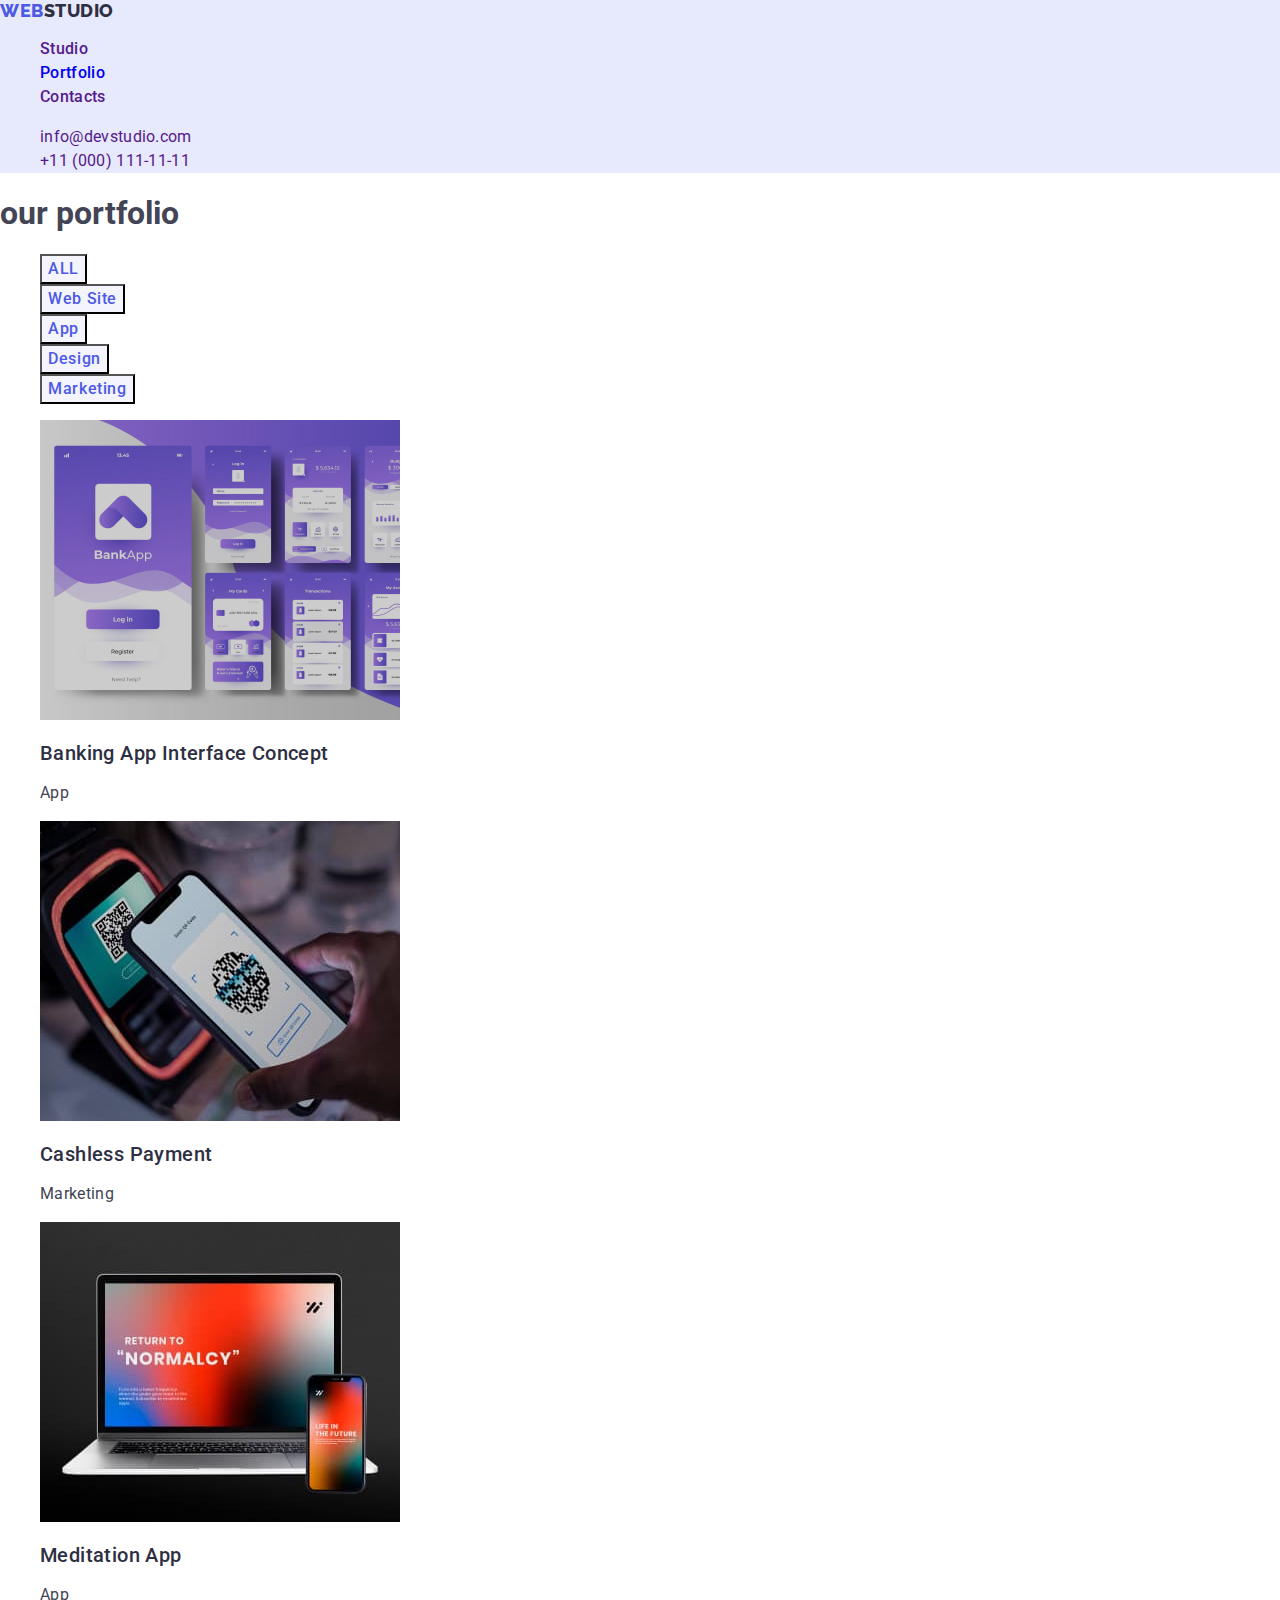
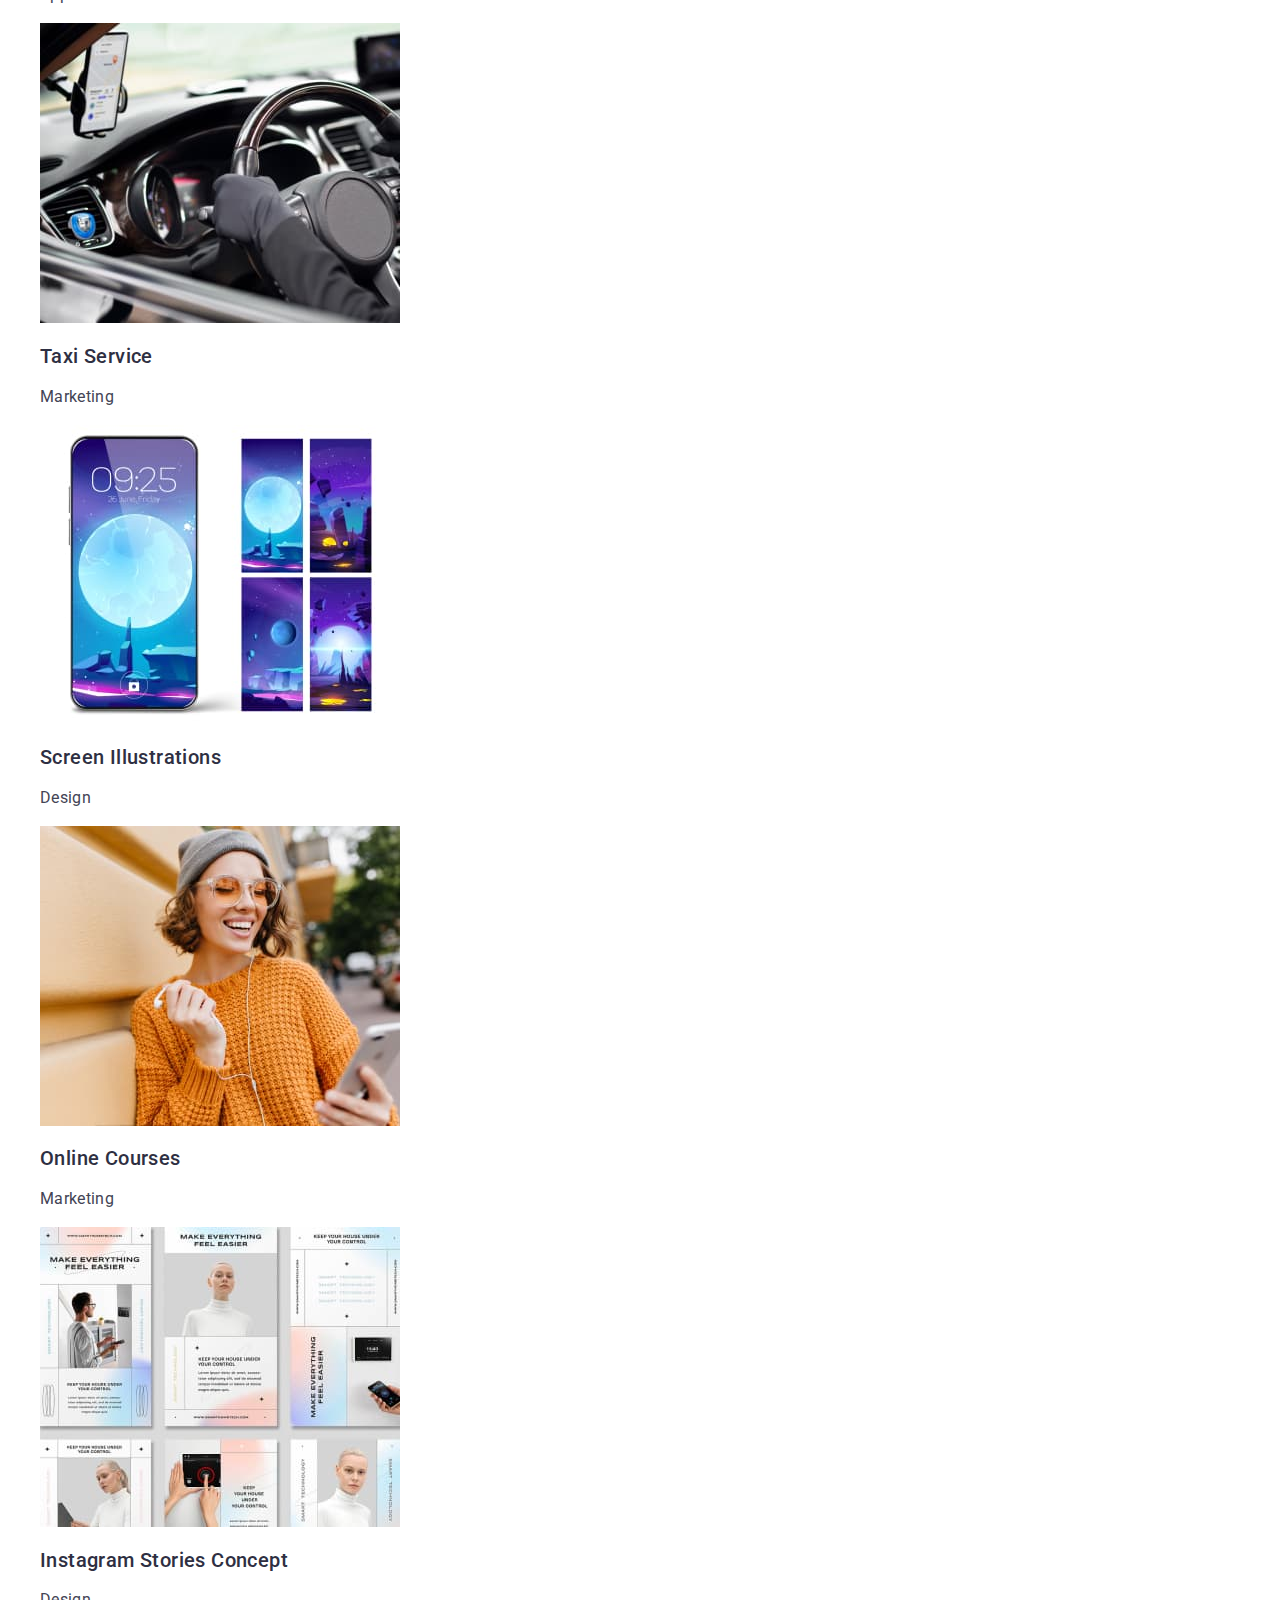
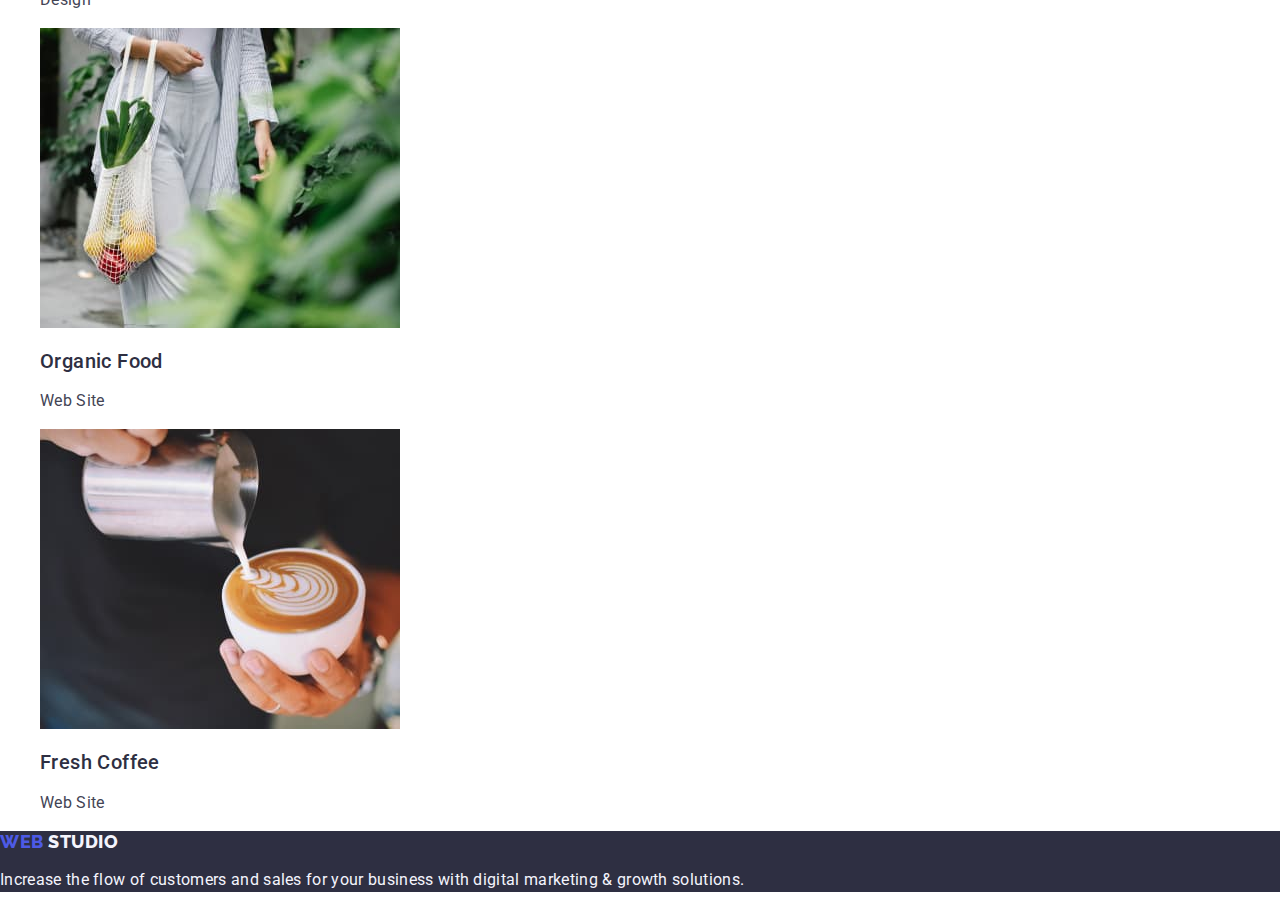
==== portfolio.html @ cc6bb6f6 "fix" ====
<!DOCTYPE html>
<html lang="en">
  <head>
    <meta charset="UTF-8" >
    <meta name="viewport" content="width=device-width, initial-scale=1.0" >
    <title>Document</title>
    <link rel="preconnect" href="https://fonts.gstatic.com" >
    <link rel="stylesheet" href="css/styles.css" >
    <link rel="preconnect" href="https://fonts.googleapis.com" >
    <link rel="preconnect" href="https://fonts.gstatic.com" crossorigin >
    <link
      href="https://fonts.googleapis.com/css2?family=Raleway:wght@800&display=swap"
      rel="stylesheet"
    >
    <link rel="preconnect" href="https://fonts.googleapis.com" >
    <link rel="preconnect" href="https://fonts.gstatic.com" crossorigin >
    <link
      href="https://fonts.googleapis.com/css2?family=Raleway:wght@800&family=Roboto:wght@500;700;900&display=swap"
      rel="stylesheet"
    >
  </head>

  <body>
    <header class="header">
      <a class="logo" href="./index.html"
        >WEB<span class="accent">STUDIO</span></a
      >
      <nav>
        <ul class="list">
          <li class="navigation">
            <a class="link" href="">Studio</a>
          </li>

          <li class="navigation">
            <a class="link" href="portfolio.html">Portfolio</a>
          </li>
          <li class="navigation">
            <a class="link" href="">Contacts</a>
          </li>
        </ul>
      </nav>
      <address class="contacs">
        <ul class="list">
          <li class="connection">
            <a class="link" href="">info@devstudio.com</a>
          </li>
          <li class="connection">
            <a class="link" href=""> +11 (000) 111-11-11</a>
          </li>
        </ul>
      </address>
    </header>
    <main>
      <section>
        <h1>our portfolio</h1>
        <ul class="list">
          <li class="button-styls">
            <button class="button" type="button">ALL</button>
          </li>
          <li class="button-styls">
            <button class="button" type="button">Web Site</button>
          </li>
          <li class="button-styls">
            <button class="button" type="button">App</button>
          </li>
          <li class="button-styls">
            <button class="button" type="button">Design</button>
          </li>
          <li class="button-styls">
            <button class="button" type="button">Marketing</button>
          </li>
        </ul>
        <ul class="list">
          <li>
            <a class="link" href=""><img src="images/fbnk.jpg" alt="all work" width="360" >
              <h2 class="all-images">Banking App Interface Concept</h2>
              <p class="subtitle">App</p>
            </a>
          </li>
          <li>
            <a class="link">
              <img src="images/terminal.jpg" alt="all work" width="360">
              <h2 class="all-images">Cashless Payment</h2>
              <p class="subtitle">Marketing</p>
            </a>
          </li>
          <li>
            <a class="link">
              <img src="images/devays.jpg" alt="all work" width="360">
              <h2 class="all-images">Meditation App</h2>
              <p class="subtitle">App</p>
            </a>
          </li>
          <li>
            <a class="link" href="">
              <img src="images/drive.jpg" alt="all work" width="360" >
              <h2 class="all-images">Taxi Service</h2>
              <p class="subtitle">Marketing</p>
            </a>
          </li>
          <li>
            <a class="link" href="">
              <img src="images/moon.jpg" alt="all work" width="360" >
              <h2 class="all-images">Screen Illustrations</h2>
              <p class="subtitle">Design</p>
            </a>
          </li>
          <li>
            <a class="link" href="">
              <img src="images/girl.jpg" alt="all work" width="360" >

              <h2 class="all-images">Online Courses</h2>
              <p class="subtitle">Marketing</p>
            </a>
          </li>
          <li>
            <a class="link" href="">
              <img src="images/model.jpg" alt="all work" width="360" >
              <h2 class="all-images">Instagram Stories Concept</h2>
              <p class="subtitle">Design</p>
            </a>
          </li>
          <li>
            <a class="link" href="">
              <img src="images/girldress.jpg" alt="all work" width="360" >
              <h2 class="all-images">Organic Food</h2>
              <p class="subtitle">Web Site</p>
            </a>
          </li>
          <li>
            <a class="link" href="">
              <img src="images/coffee.jpg" alt="all work" width="360" >
              <h2 class="all-images">Fresh Coffee</h2>
              <p class="subtitle">Web Site</p>
            </a>
          </li>
        </ul>
      </section>
    </main>
  </body>
        <!-- Footer -->
        <footer class="text">
          <a href="/" class="logo">WEB <span class="logo-foot">STUDIO</span></a>
          <p class="footer-info">
            Increase the flow of customers and sales for your business with
            digital marketing & growth solutions.
          </p>
        </footer>
</html>
---- css/styles.css ----
:root {
  --primari-text-color: #2e2f42;
  --title-color: #434455;
  --accent: #4d5ae5;
  --accent-two: #f4f4fd;
  --header-color: #e7e9fc;
  --white: #ffffff;
}
body {
  font-family: "Roboto", sans-serif;
  color: #434455;
  margin: 0 auto;
  background-color: var(--white);
}

body ul {
  list-style: none;
}

/* header */
.header {
  background-color: var(--header-color);
}
.accent {
  color: var(--primari-text-color);
}
.list {
  list-style: none;
}
.logo {
  font-family: "Raleway", sans-serif;
  font-weight: 800;
  font-size: 18px;
  line-height: 1.17;
  letter-spacing: 0.03em;
  text-transform: uppercase;
  text-decoration: none;
  color: var(--accent);
}

.logo-foot {
  color: var(--accent-two);
}
.contacs:hover,
.contacs:focus {
  color:#404bbf;
}
.contacs {
  font-style: normal;
}
.connection {
  font-size: 16px;
  line-height: 1.5;
  letter-spacing: 0.02em;
  color: var(--title-color);
}
.link:hover,
.link:focus {
  color: #404bbf;
}

.navigation {
  font-weight: 500;
  font-size: 16px;
  line-height: 1.5;
  letter-spacing: 0.02em;
  color: var(--primari-text-color);
}

.link {
  text-decoration: none;
}
/* hero */
.hero {
  background-color: var(--primari-text-color);
}
.hero-title {
  color: white;
  font-size: 56px;
  font-weight: 700;
  line-height: 1.07;
  text-align: center;
  letter-spacing: 0.02em;
}
.button {
  font-family: "Roboto", sans-serif;
  background-color: var(--accent);
  color: #ffffff;
  cursor: pointer;
  font-weight: 500;
  font-size: 16px;
  line-height: 1.5;
  letter-spacing: 0.04em;
}
.button:hover,
.button:focus {
  background-color: #404bbf;
  color: var(--white);
}
/* Goals */
.section-goals {
  color: var(--title-color);
  font-size:16px;
  line-height: 1.5;
  letter-spacing: 0.02em;
}
.title-goals {
  font-weight: 500;
  font-size: 20px;
  line-height: 1.2;
  letter-spacing: 0.02em;
  color: var(--primari-text-color);
}

/* Team card */
.width-limiter {
  margin: 0 auto;
}

.section-title {
  font-weight: 700;
  font-size: 36px;
  line-height: 1.11;
  text-align: center;
  letter-spacing: 0.02em;
  color: var(--primari-text-color);
  text-transform: capitalize;
}

.card-list {
  background-color: #ffffff;
}
.team-card {
  background-color: #f4f4fd;
}

.all-images {
  font-weight: 500;
  font-size: 20px;
  line-height: 1.2;
  letter-spacing: 0.02em;
  color: var(--primari-text-color);
}
.subtitle {
  font-size: 16px;
  line-height: 1.5;
  letter-spacing: 0.02em;
  color: var(--title-color);
}
.button-styls button {
  color: var(--accent);
  cursor: pointer;
  font-weight: 500;
  font-family: "Roboto", sans-serif;
  font-size: 16px;
  line-height: 1.5;
  letter-spacing: 0.04em;
  background-color: #f4f4fd;
}
.text {
  background-color: var(--primari-text-color);
  color: var(--accent-two);
}
.footer-info {
  line-height: 1.5;
  color: var(--accent-two);
  letter-spacing: 0.02em;
}
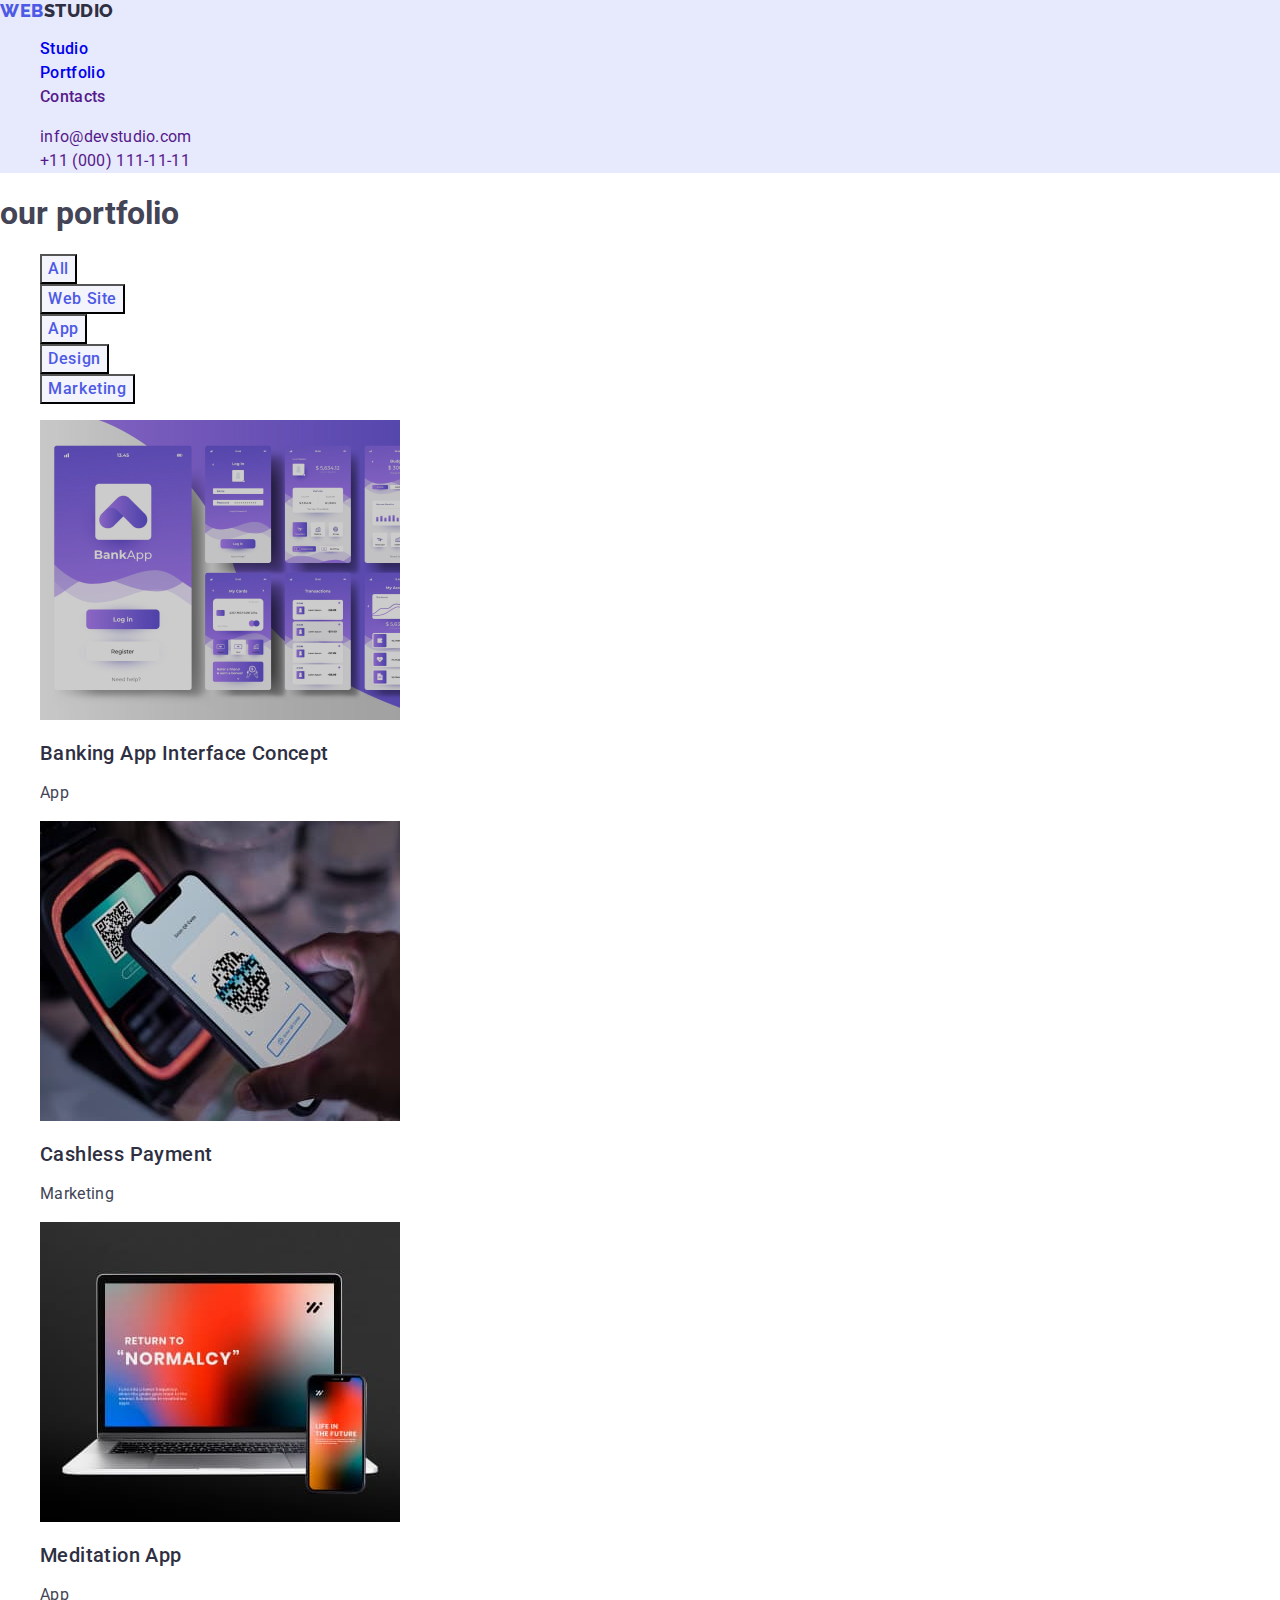
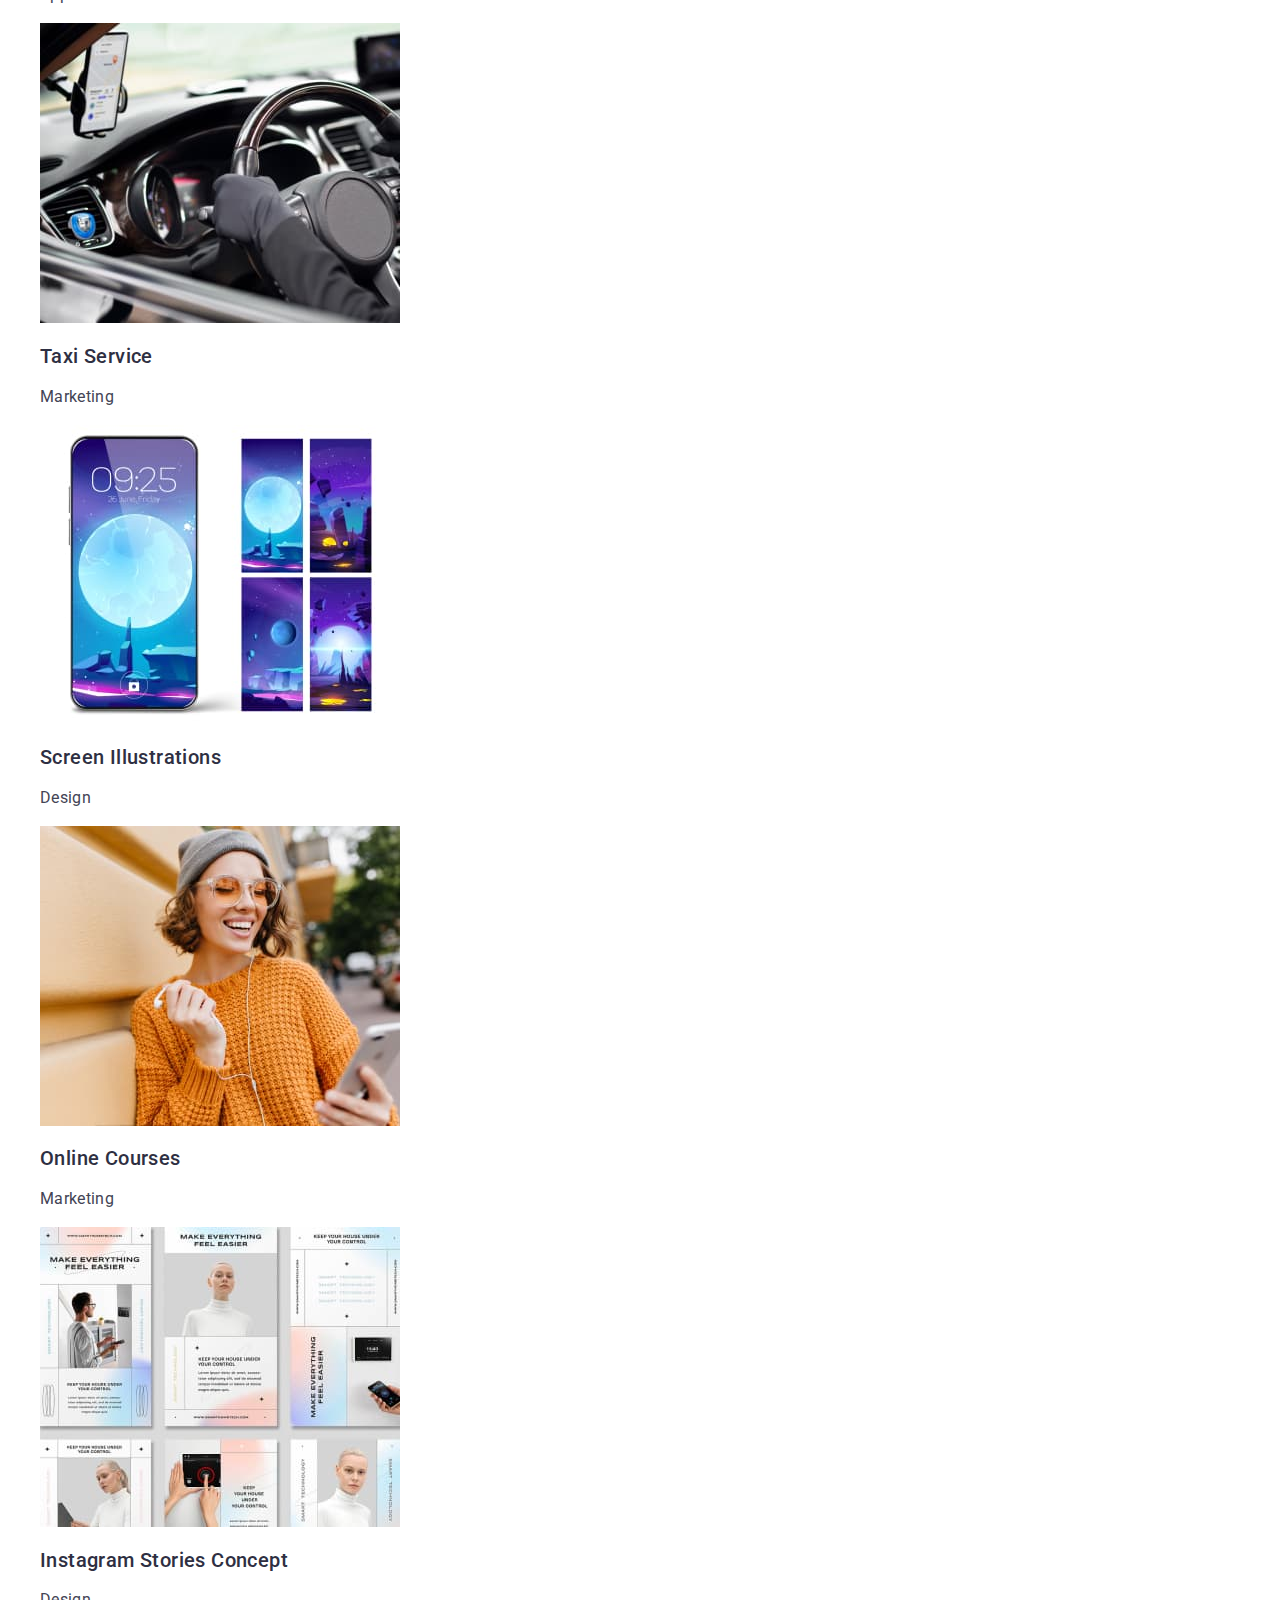
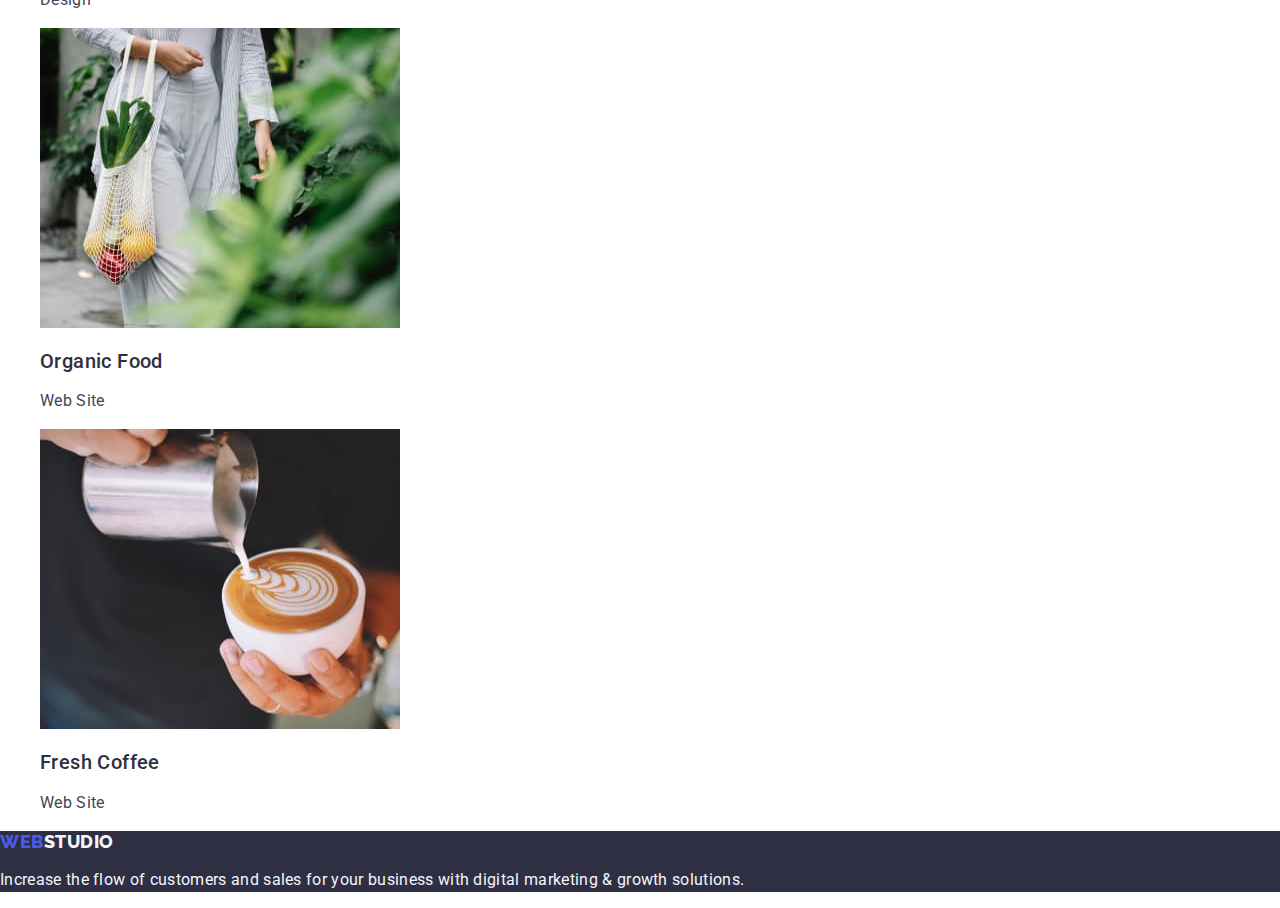
==== commit 70517df6: "fix" ====
--- a/portfolio.html
+++ b/portfolio.html
@@ -22,13 +22,12 @@
 
   <body>
     <header class="header">
-      <a class="logo" href="./index.html"
-        >WEB<span class="accent">STUDIO</span></a
-      >
       <nav>
+      <a class="logo" href="./index.html">WEB<span class="accent">STUDIO</span></a >
+
         <ul class="list">
           <li class="navigation">
-            <a class="link" href="">Studio</a>
+            <a class="link" href="./index.html">Studio</a>
           </li>
 
           <li class="navigation">
@@ -55,7 +54,7 @@
         <h1>our portfolio</h1>
         <ul class="list">
           <li class="button-styls">
-            <button class="button" type="button">ALL</button>
+            <button class="button" type="button">All</button>
           </li>
           <li class="button-styls">
             <button class="button" type="button">Web Site</button>
@@ -72,42 +71,42 @@
         </ul>
         <ul class="list">
           <li>
-            <a class="link" href=""><img src="images/fbnk.jpg" alt="all work" width="360" >
+            <a class="link" href=""><img src="./images/fbnk.jpg" alt="all work" width="360" >
               <h2 class="all-images">Banking App Interface Concept</h2>
               <p class="subtitle">App</p>
             </a>
           </li>
           <li>
             <a class="link">
-              <img src="images/terminal.jpg" alt="all work" width="360">
+              <img src="./images/terminal.jpg" alt="all work" width="360">
               <h2 class="all-images">Cashless Payment</h2>
               <p class="subtitle">Marketing</p>
             </a>
           </li>
           <li>
             <a class="link">
-              <img src="images/devays.jpg" alt="all work" width="360">
+              <img src="./images/devays.jpg" alt="all work" width="360">
               <h2 class="all-images">Meditation App</h2>
               <p class="subtitle">App</p>
             </a>
           </li>
           <li>
             <a class="link" href="">
-              <img src="images/drive.jpg" alt="all work" width="360" >
+              <img src="./images/drive.jpg" alt="all work" width="360" >
               <h2 class="all-images">Taxi Service</h2>
               <p class="subtitle">Marketing</p>
             </a>
           </li>
           <li>
             <a class="link" href="">
-              <img src="images/moon.jpg" alt="all work" width="360" >
+              <img src="./images/moon.jpg" alt="all work" width="360" >
               <h2 class="all-images">Screen Illustrations</h2>
               <p class="subtitle">Design</p>
             </a>
           </li>
           <li>
             <a class="link" href="">
-              <img src="images/girl.jpg" alt="all work" width="360" >
+              <img src="./images/girl.jpg" alt="all work" width="360" >
 
               <h2 class="all-images">Online Courses</h2>
               <p class="subtitle">Marketing</p>
@@ -115,21 +114,21 @@
           </li>
           <li>
             <a class="link" href="">
-              <img src="images/model.jpg" alt="all work" width="360" >
+              <img src="./images/model.jpg" alt="all work" width="360" >
               <h2 class="all-images">Instagram Stories Concept</h2>
               <p class="subtitle">Design</p>
             </a>
           </li>
           <li>
             <a class="link" href="">
-              <img src="images/girldress.jpg" alt="all work" width="360" >
+              <img src="./images/girldress.jpg" alt="all work" width="360" >
               <h2 class="all-images">Organic Food</h2>
               <p class="subtitle">Web Site</p>
             </a>
           </li>
           <li>
             <a class="link" href="">
-              <img src="images/coffee.jpg" alt="all work" width="360" >
+              <img src="./images/coffee.jpg" alt="all work" width="360" >
               <h2 class="all-images">Fresh Coffee</h2>
               <p class="subtitle">Web Site</p>
             </a>
@@ -140,7 +139,7 @@
   </body>
         <!-- Footer -->
         <footer class="text">
-          <a href="/" class="logo">WEB <span class="logo-foot">STUDIO</span></a>
+          <a href="/" class="logo">WEB<span class="logo-foot">STUDIO</span></a>
           <p class="footer-info">
             Increase the flow of customers and sales for your business with
             digital marketing & growth solutions.
--- a/css/styles.css
+++ b/css/styles.css
@@ -134,7 +134,7 @@
   background-color: #f4f4fd;
 }
 
-.all-images {
+.all-images{
   font-weight: 500;
   font-size: 20px;
   line-height: 1.2;
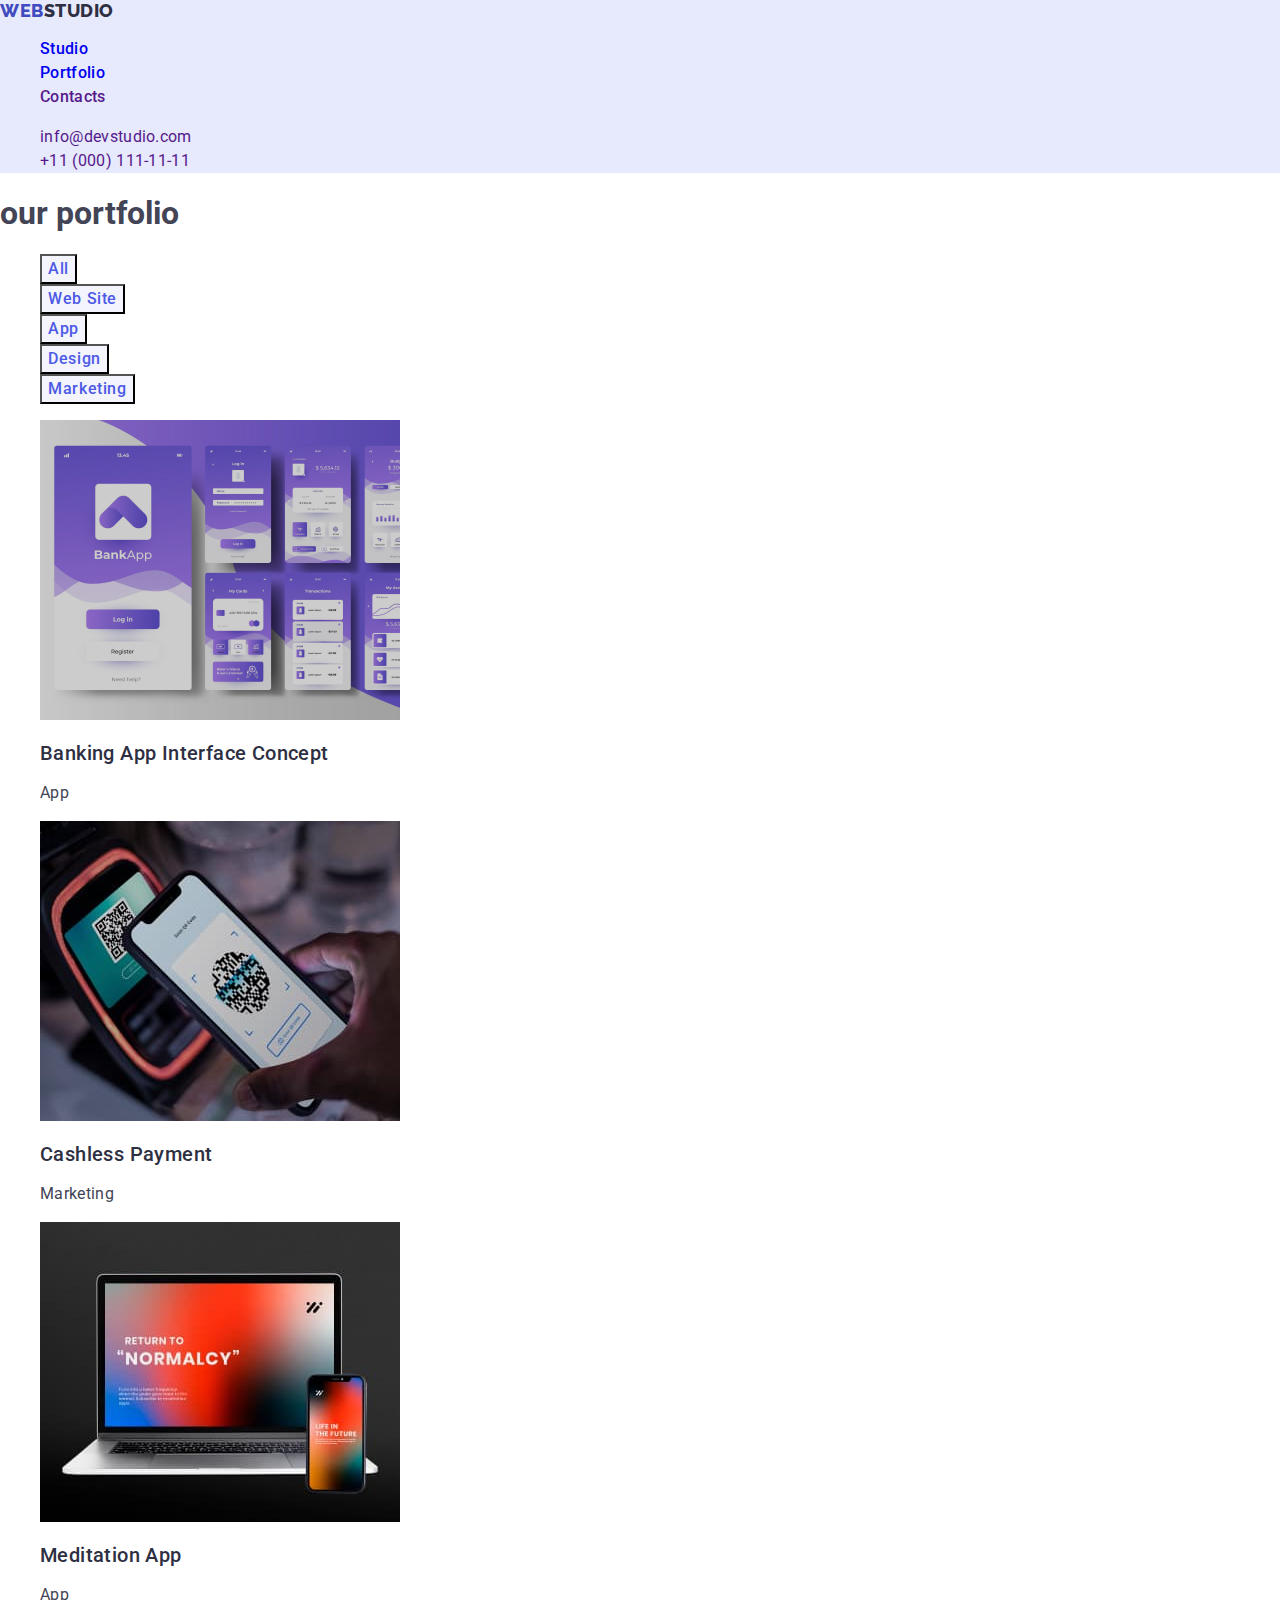
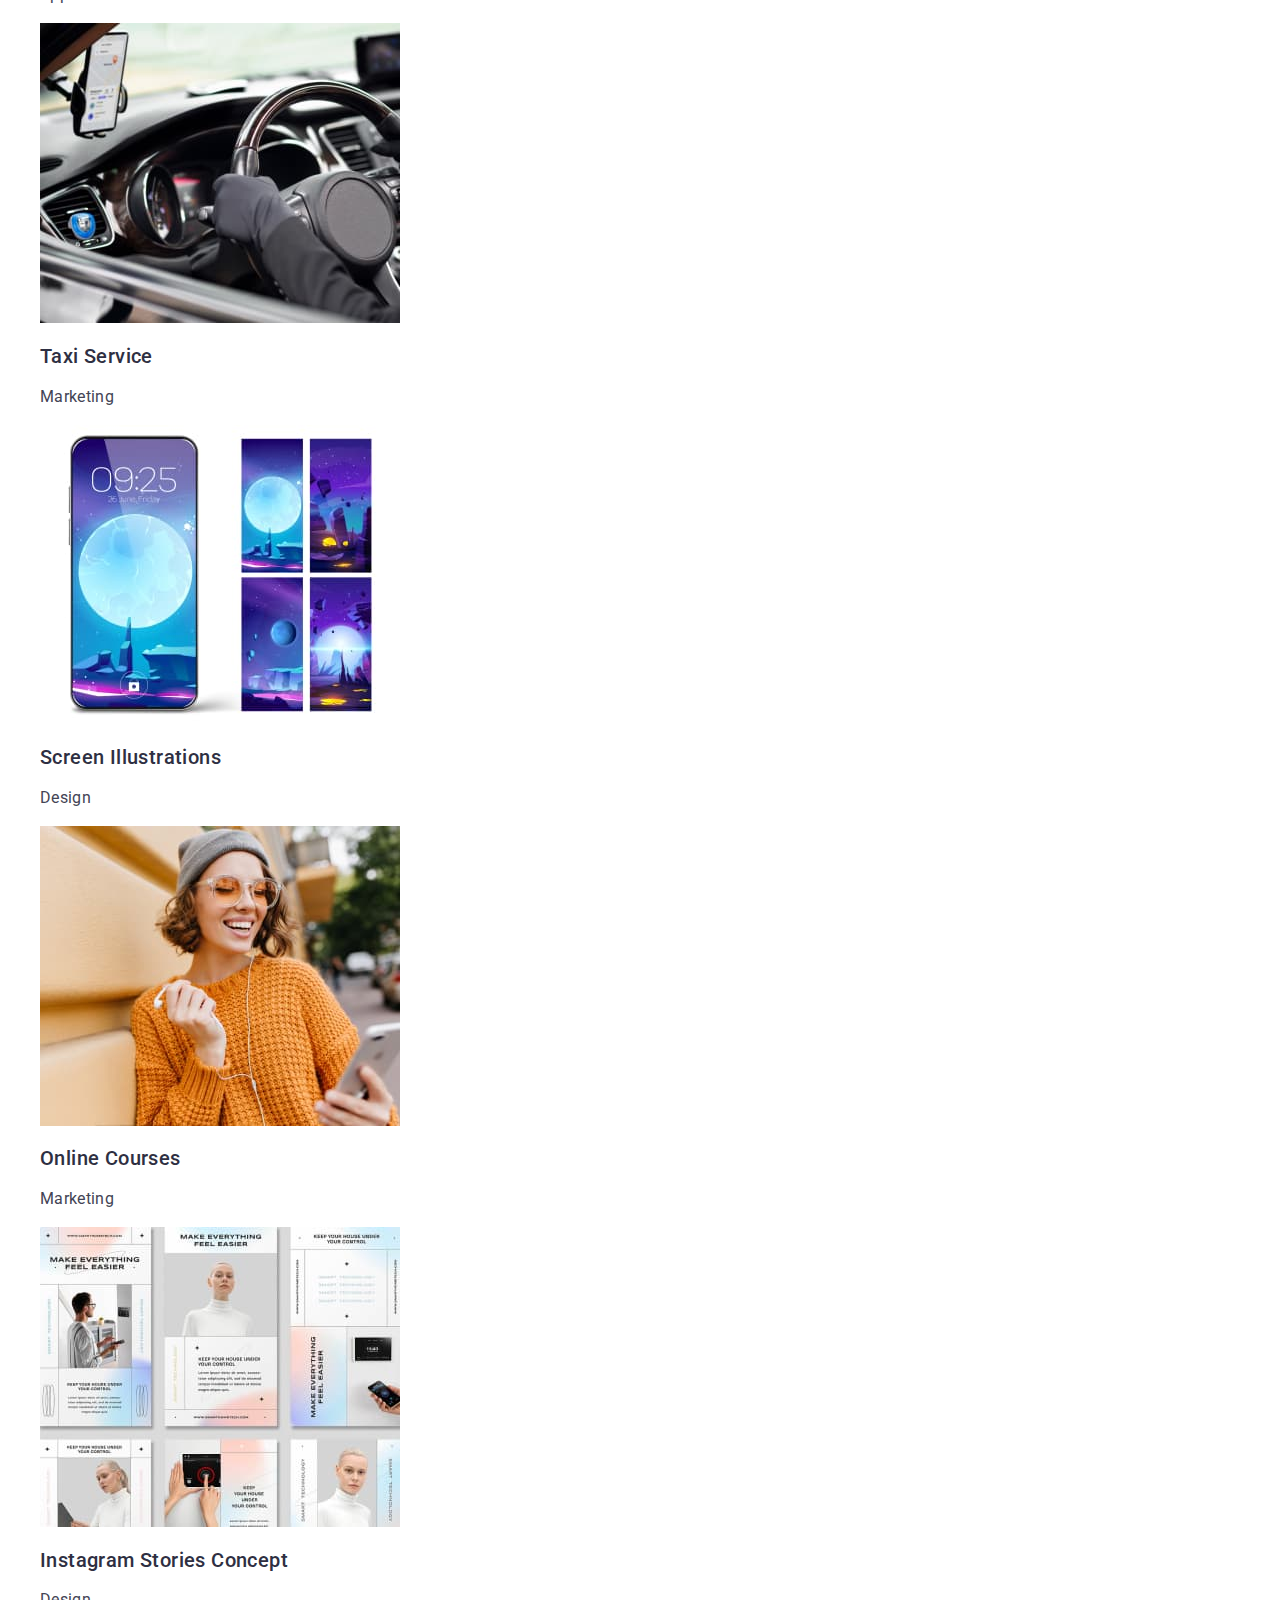
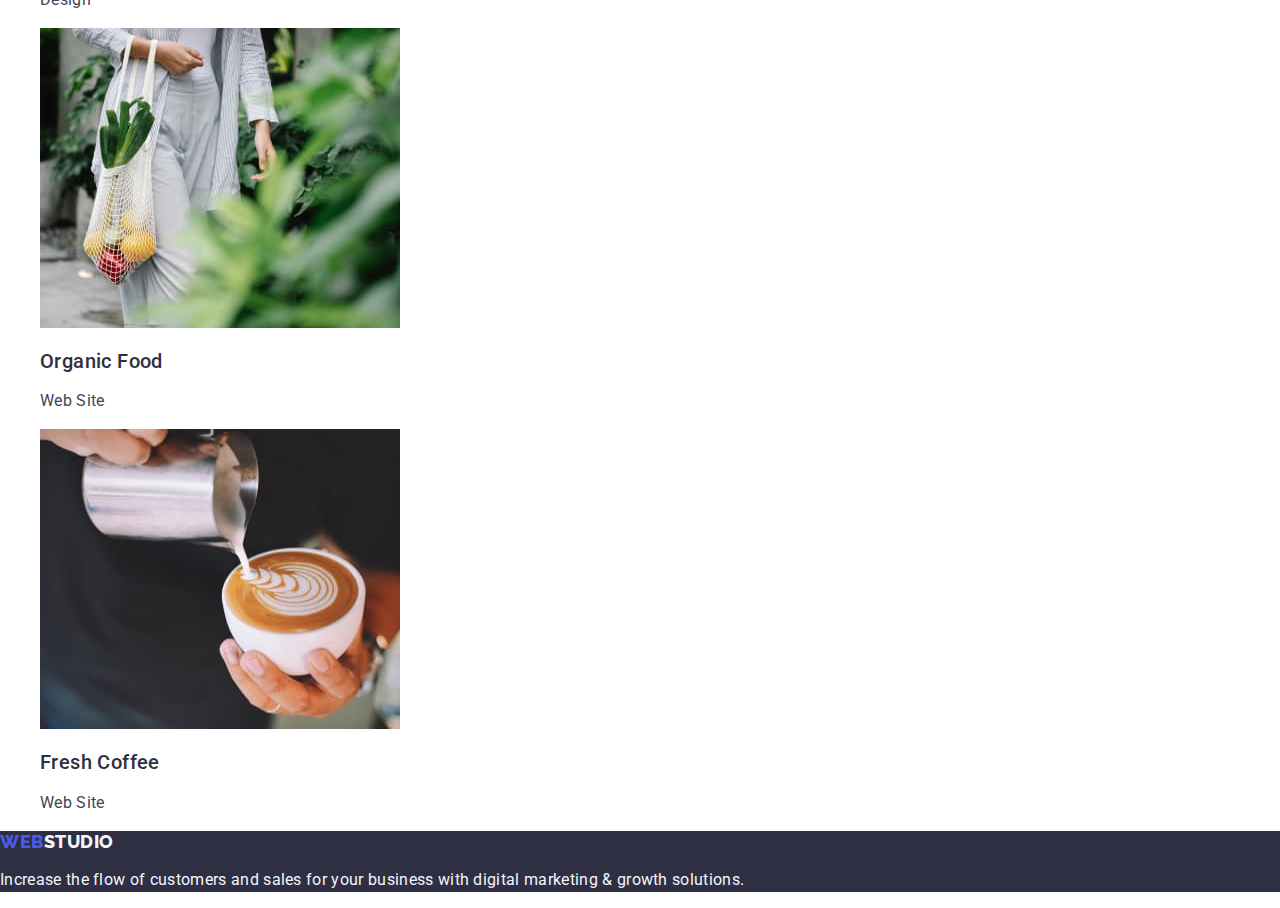
==== commit c3042d6f: "fix" ====
--- a/portfolio.html
+++ b/portfolio.html
@@ -23,7 +23,7 @@
   <body>
     <header class="header">
       <nav>
-      <a class="logo" href="./index.html">WEB<span class="accent">STUDIO</span></a >
+      <a class="logo link" href="./index.html">WEB<span class="accent">STUDIO</span></a >
 
         <ul class="list">
           <li class="navigation">
@@ -77,14 +77,14 @@
             </a>
           </li>
           <li>
-            <a class="link">
+            <a href="" class="link">
               <img src="./images/terminal.jpg" alt="all work" width="360">
               <h2 class="all-images">Cashless Payment</h2>
               <p class="subtitle">Marketing</p>
             </a>
           </li>
           <li>
-            <a class="link">
+            <a href=""  class="link">
               <img src="./images/devays.jpg" alt="all work" width="360">
               <h2 class="all-images">Meditation App</h2>
               <p class="subtitle">App</p>
@@ -136,13 +136,13 @@
         </ul>
       </section>
     </main>
+    <!-- Footer -->
+    <footer class="text">
+      <a href="/" class="logo link">WEB<span class="logo-foot">Studio</span></a>
+      <p class="footer-info">
+        Increase the flow of customers and sales for your business with
+        digital marketing & growth solutions.
+      </p>
+    </footer>
   </body>
-        <!-- Footer -->
-        <footer class="text">
-          <a href="/" class="logo">WEB<span class="logo-foot">STUDIO</span></a>
-          <p class="footer-info">
-            Increase the flow of customers and sales for your business with
-            digital marketing & growth solutions.
-          </p>
-        </footer>
 </html>
--- a/css/styles.css
+++ b/css/styles.css
@@ -111,7 +111,13 @@
   letter-spacing: 0.02em;
   color: var(--primari-text-color);
 }
-
+.team-card-name{
+  font-weight: 500;
+  font-size: 20px;
+  line-height: 1.2;
+  letter-spacing: 0.02em;
+  color: var(--primari-text-color);
+}
 /* Team card */
 .width-limiter {
   margin: 0 auto;
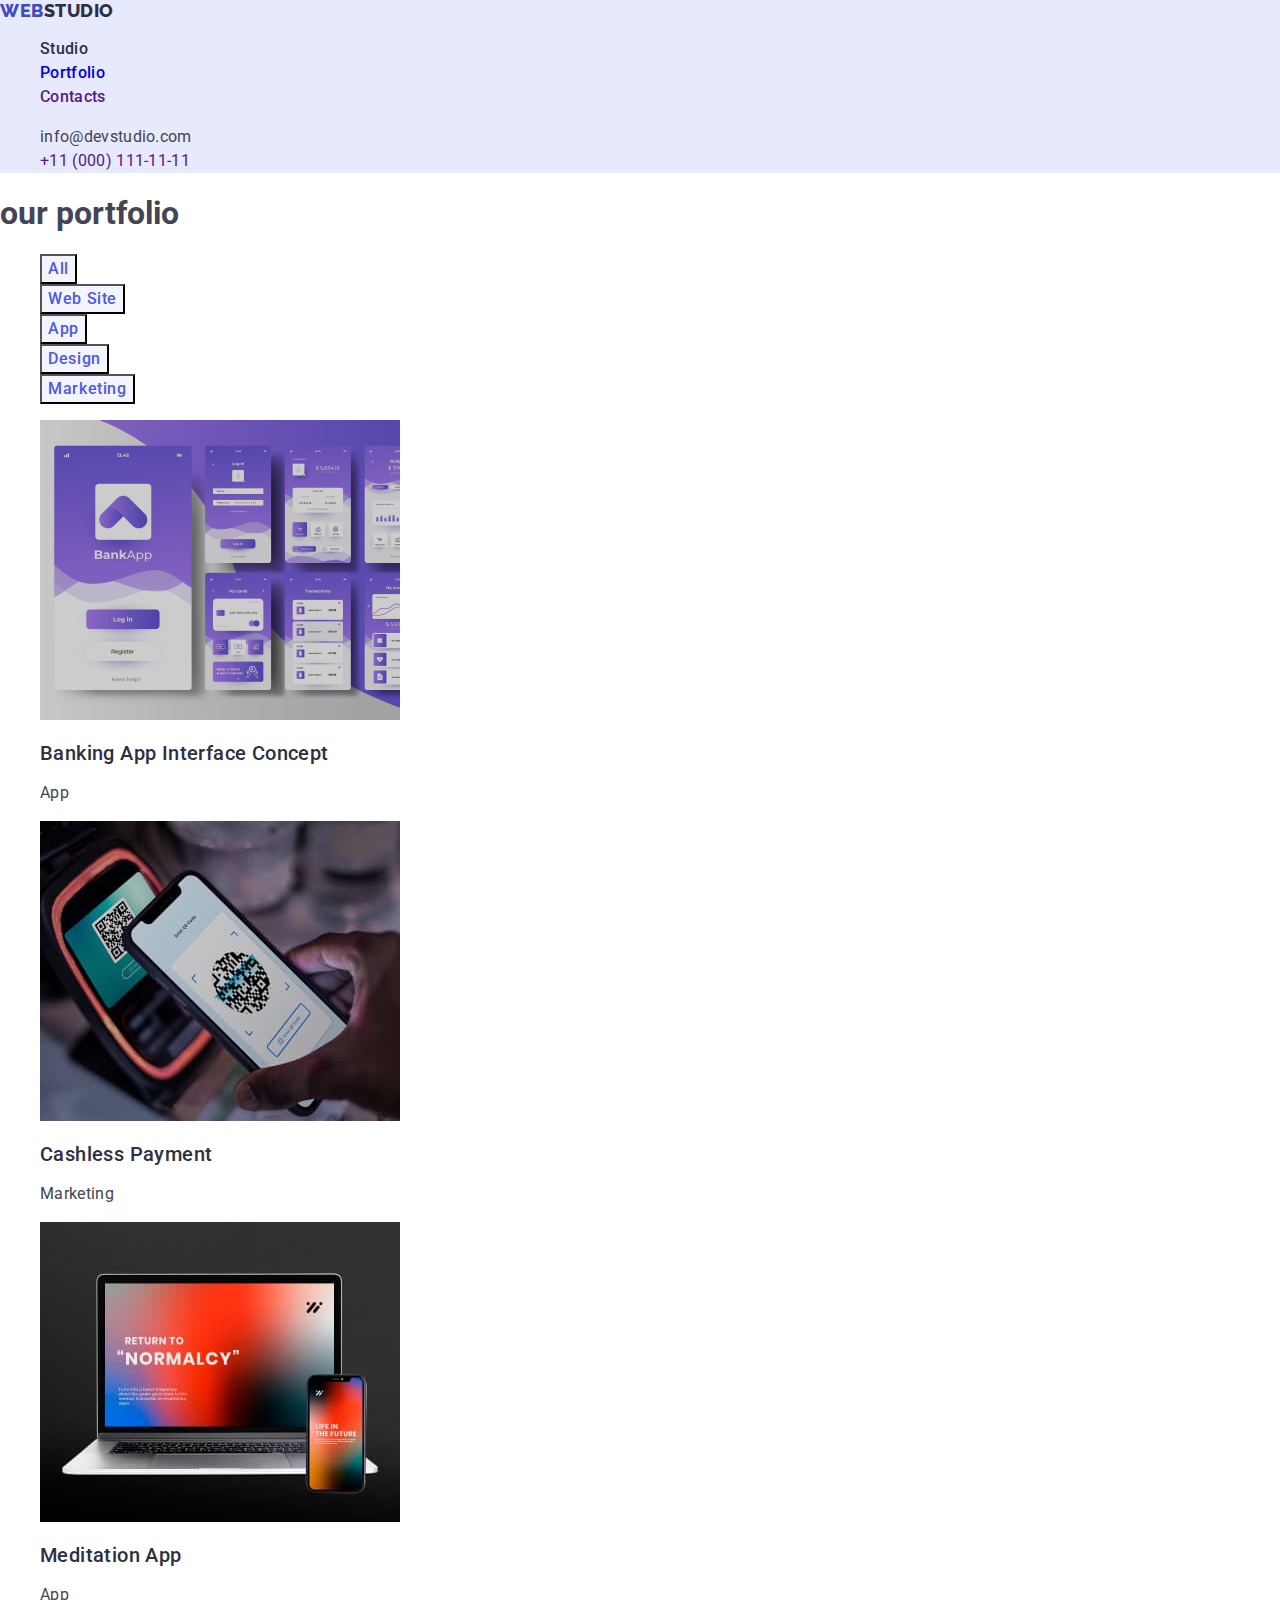
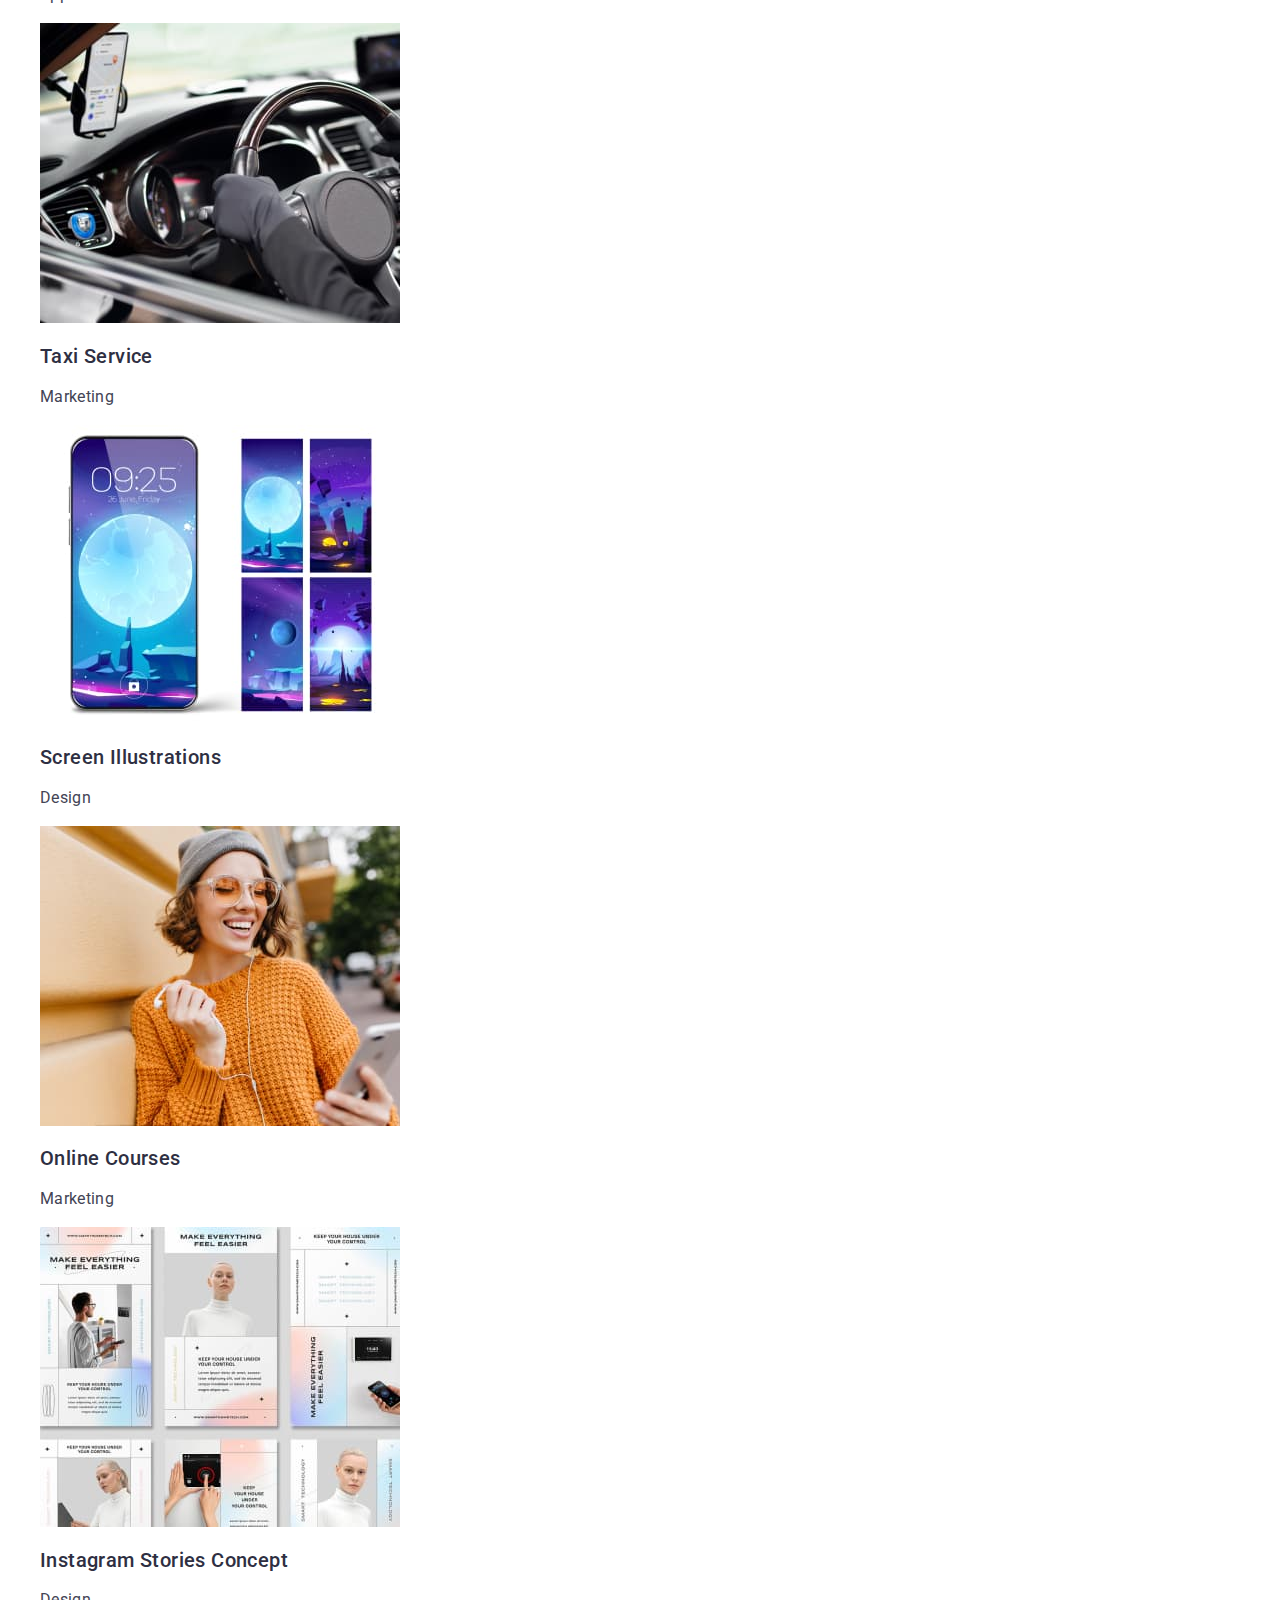
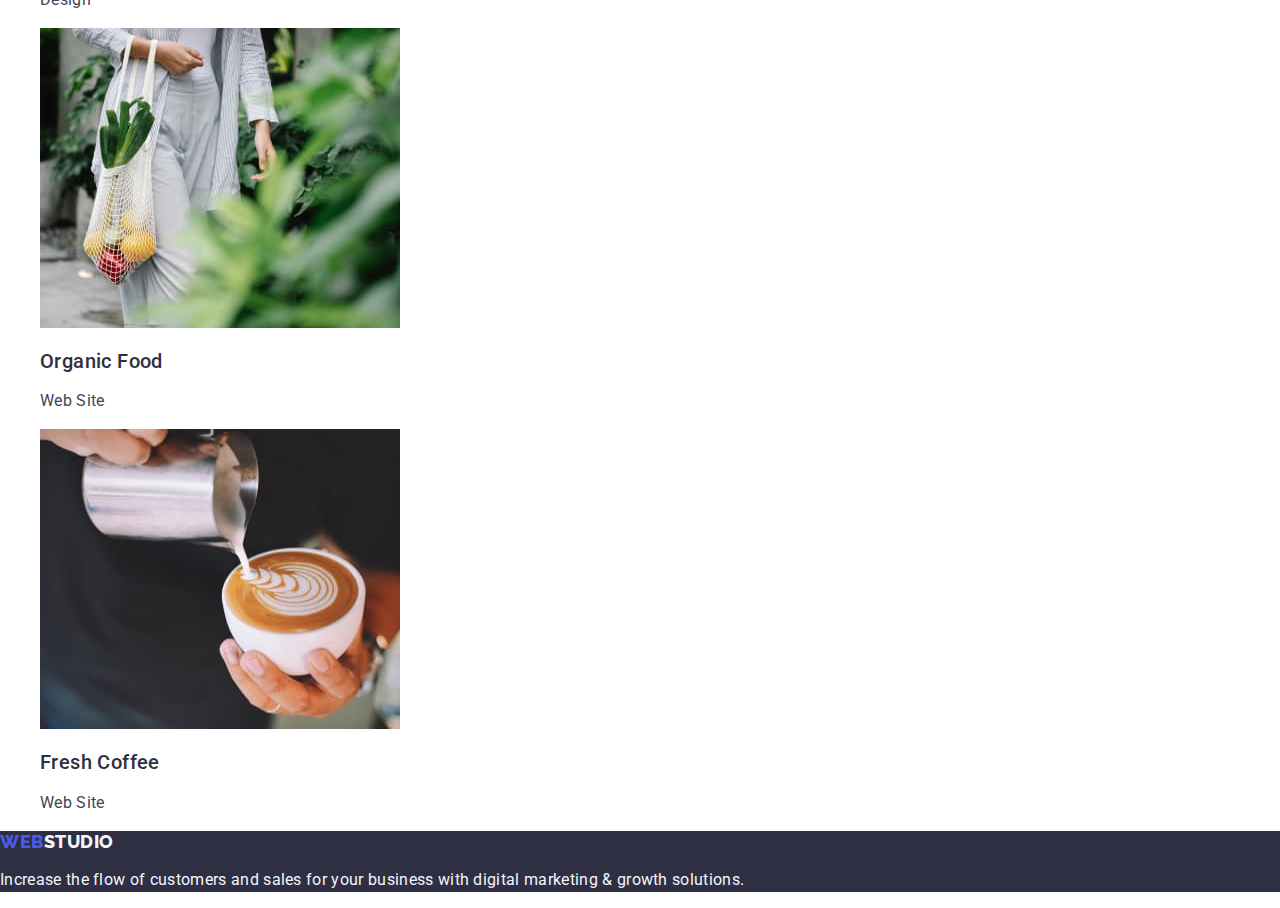
==== commit 06e40f62: "fix" ====
--- a/portfolio.html
+++ b/portfolio.html
@@ -16,22 +16,20 @@
     <link rel="preconnect" href="https://fonts.gstatic.com" crossorigin >
     <link
       href="https://fonts.googleapis.com/css2?family=Raleway:wght@800&family=Roboto:wght@500;700;900&display=swap"
-      rel="stylesheet"
-    >
+      rel="stylesheet" >
   </head>
 
   <body>
     <header class="header">
       <nav>
-      <a class="logo link" href="./index.html">WEB<span class="accent">STUDIO</span></a >
+      <a class="logo link" href="./index.html">WEB<span class="accent">Studio</span></a >
 
         <ul class="list">
           <li class="navigation">
-            <a class="link" href="./index.html">Studio</a>
+            <a class="link my-color" href="./index.html">Studio</a>
           </li>
-
           <li class="navigation">
-            <a class="link" href="portfolio.html">Portfolio</a>
+            <a class="link" href="./portfolio.html">Portfolio</a>
           </li>
           <li class="navigation">
             <a class="link" href="">Contacts</a>
@@ -41,7 +39,7 @@
       <address class="contacs">
         <ul class="list">
           <li class="connection">
-            <a class="link" href="">info@devstudio.com</a>
+            <a class="link color-tel" href="">info@devstudio.com</a>
           </li>
           <li class="connection">
             <a class="link" href=""> +11 (000) 111-11-11</a>
@@ -50,6 +48,7 @@
       </address>
     </header>
     <main>
+      
       <section>
         <h1>our portfolio</h1>
         <ul class="list">
--- a/css/styles.css
+++ b/css/styles.css
@@ -52,7 +52,7 @@
   font-size: 16px;
   line-height: 1.5;
   letter-spacing: 0.02em;
-  color: var(--title-color);
+  color:var(--title-color);
 }
 .link:hover,
 .link:focus {
@@ -64,7 +64,7 @@
   font-size: 16px;
   line-height: 1.5;
   letter-spacing: 0.02em;
-  color: var(--primari-text-color);
+  color:var(--primari-text-color);
 }
 
 .link {
@@ -105,7 +105,7 @@
   letter-spacing: 0.02em;
 }
 .title-goals {
-  font-weight: 500;
+  font-weight:500;
   font-size: 20px;
   line-height: 1.2;
   letter-spacing: 0.02em;
@@ -172,3 +172,9 @@
   color: var(--accent-two);
   letter-spacing: 0.02em;
 }
+.my-color{
+  color: var(--primari-text-color);
+}
+.color-tel{
+  color: var(--title-color);
+}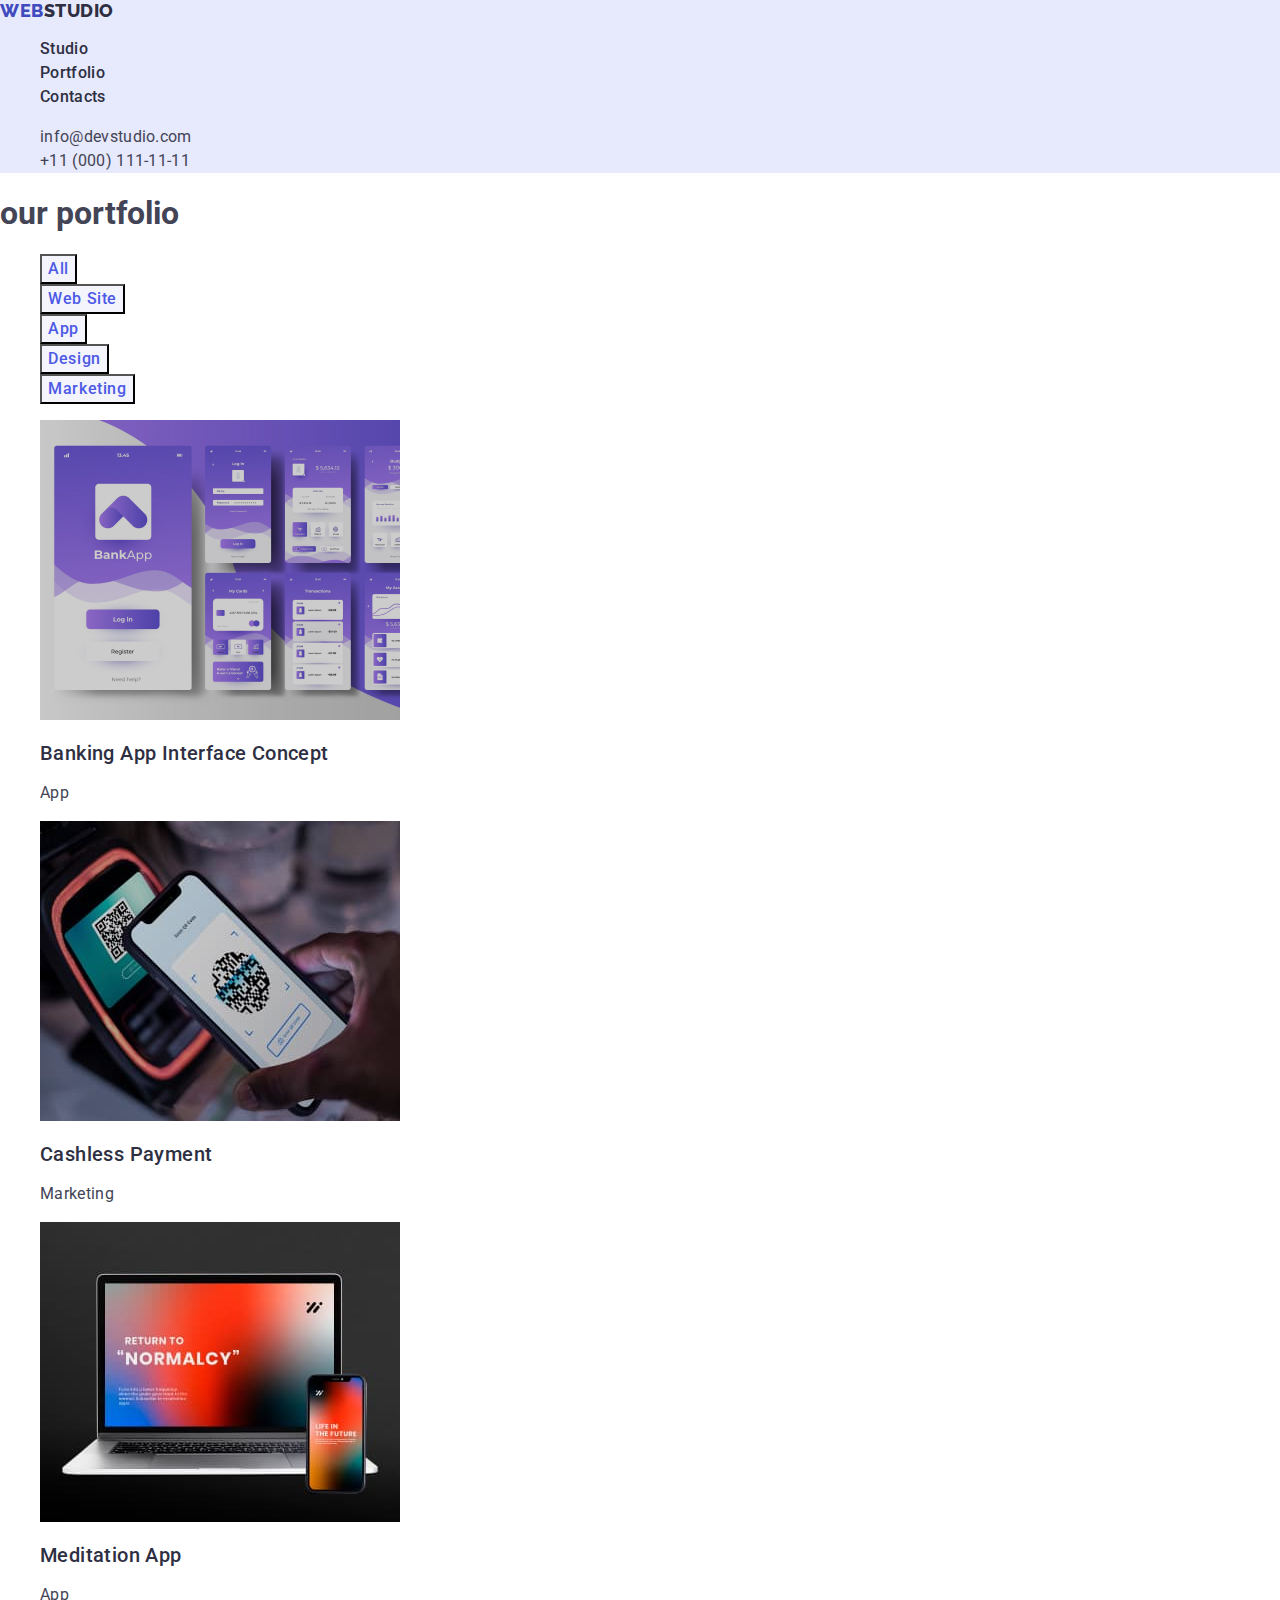
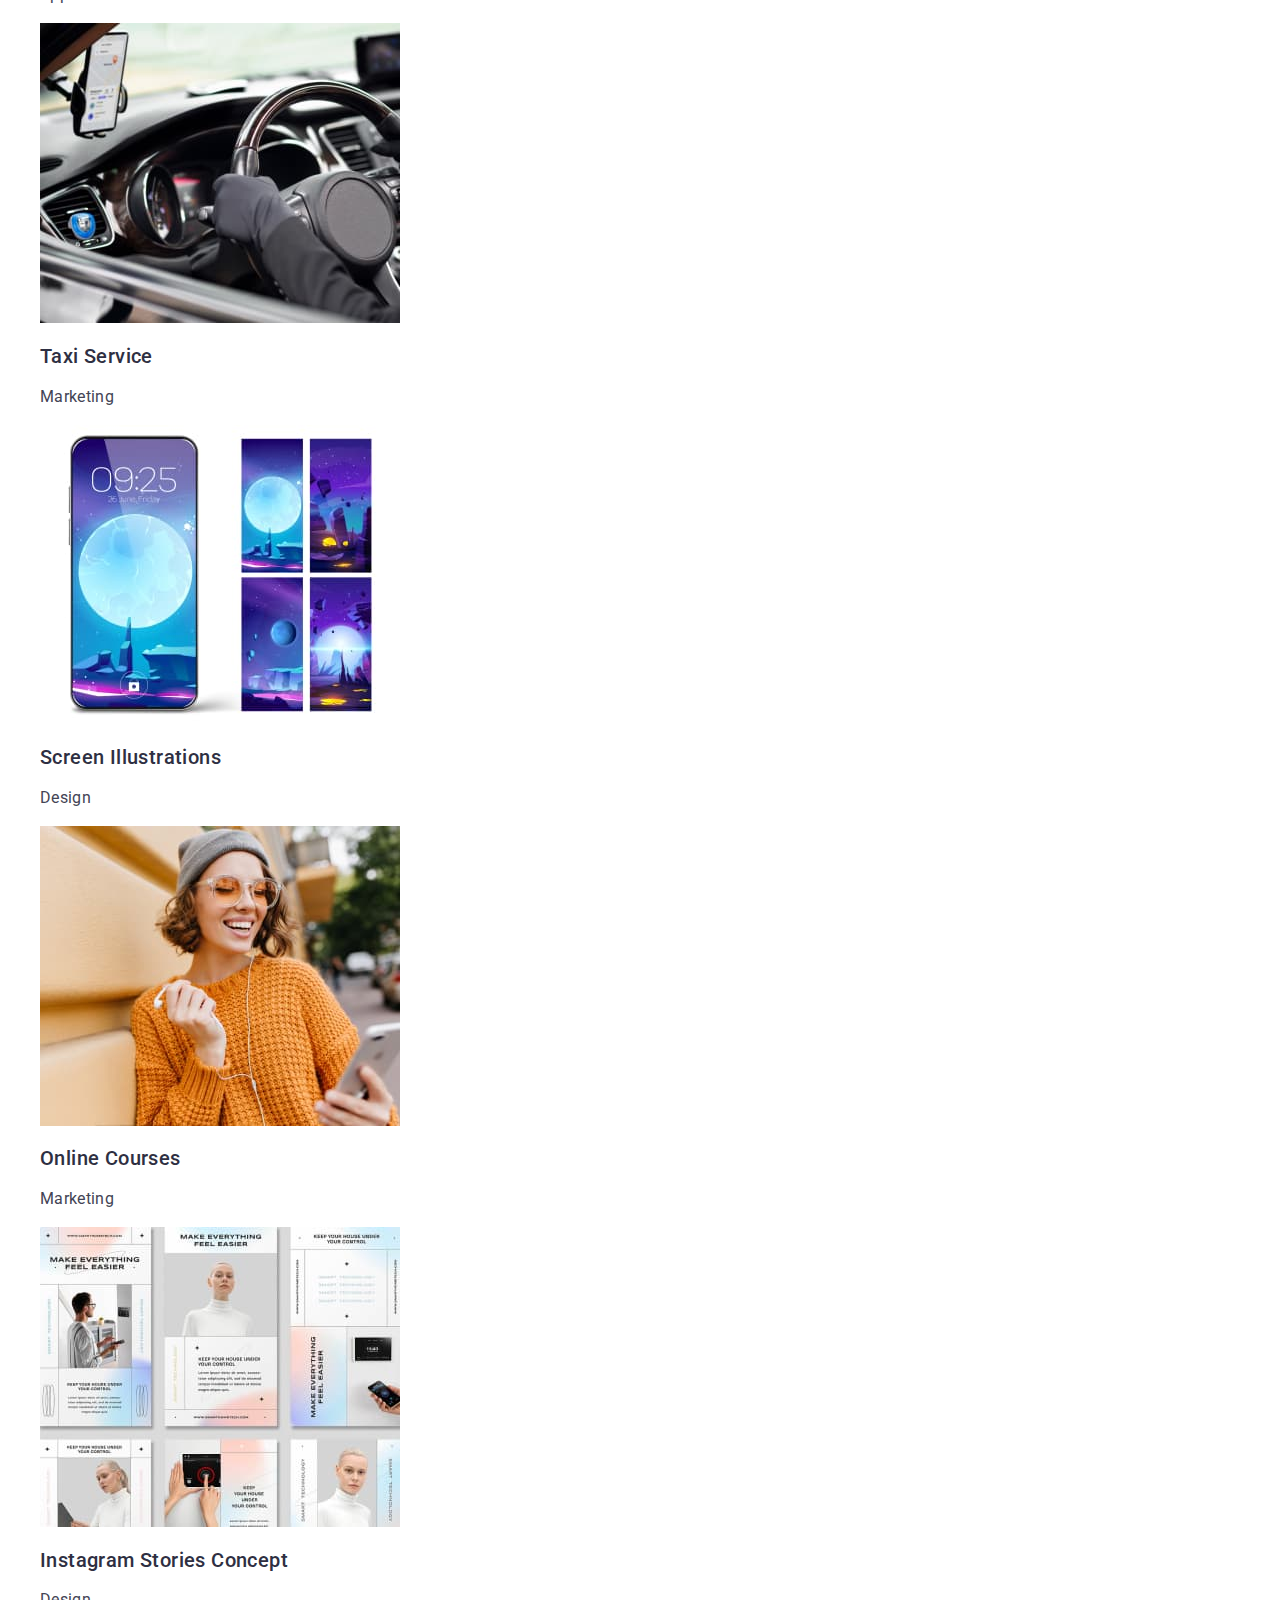
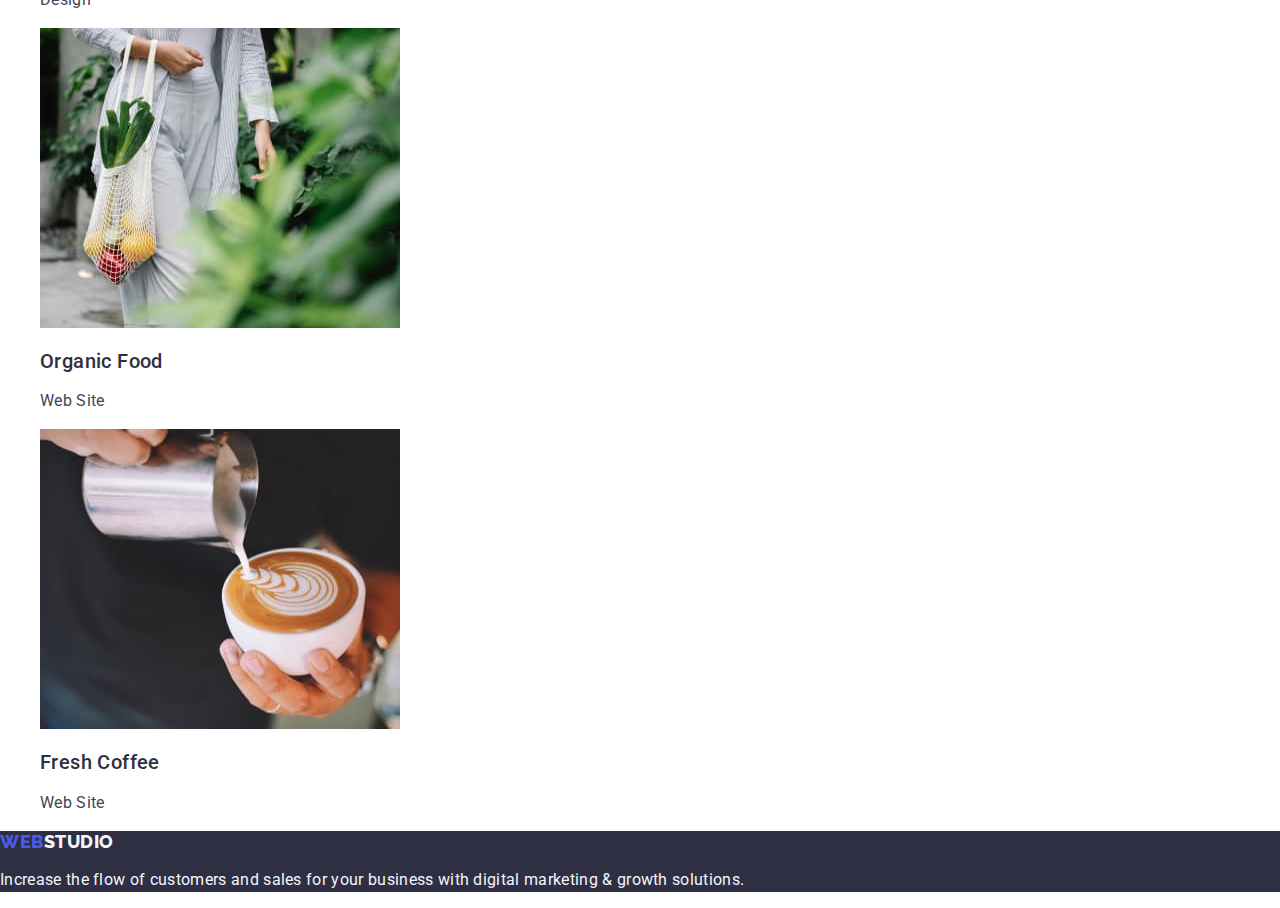
==== commit cc370a5d: "fix" ====
--- a/portfolio.html
+++ b/portfolio.html
@@ -29,10 +29,10 @@
             <a class="link my-color" href="./index.html">Studio</a>
           </li>
           <li class="navigation">
-            <a class="link" href="./portfolio.html">Portfolio</a>
+            <a class="link my-color" href="./portfolio.html">Portfolio</a>
           </li>
           <li class="navigation">
-            <a class="link" href="">Contacts</a>
+            <a class="link my-color" href="">Contacts</a>
           </li>
         </ul>
       </nav>
@@ -42,7 +42,7 @@
             <a class="link color-tel" href="">info@devstudio.com</a>
           </li>
           <li class="connection">
-            <a class="link" href=""> +11 (000) 111-11-11</a>
+            <a class="link color-tel" href=""> +11 (000) 111-11-11</a>
           </li>
         </ul>
       </address>
